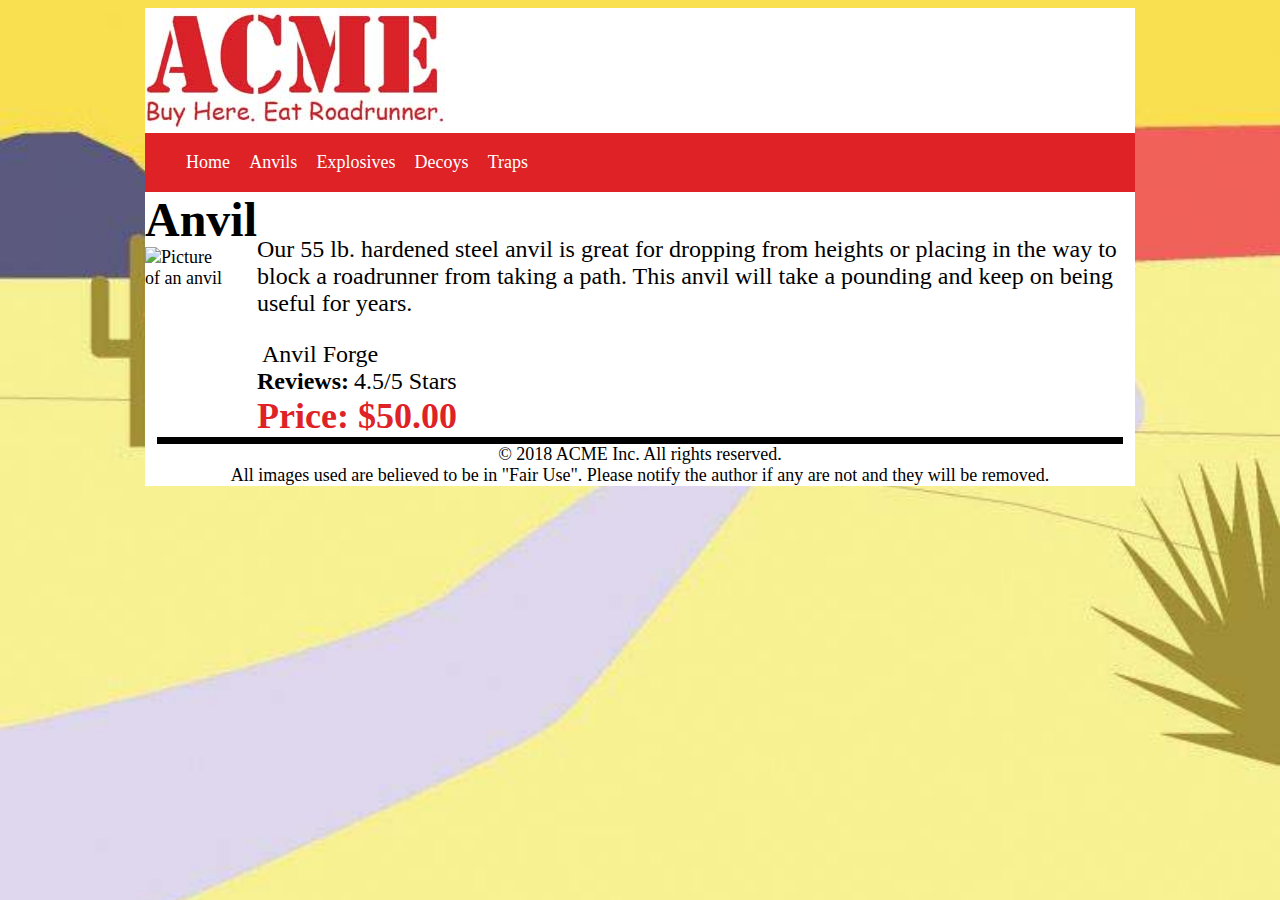
==== acme/index.html @ 9613ff71 "Updates" ====
<!doctype html>
<html lang="en-us">
  <head>
    <meta charset="UTF-8">
    <title>ACME Homepage</title>
    <meta name="viewport" content="width=device-width">
    <link rel="stylesheet" type="text/css" href="/acme/css/screen.css" media="screen">
  </head>

  <body>
    <div id="whiteBox"><header><img src="images/site/logoOptimized.jpg" alt="Acme Logo"></header>
      <nav id="navBar">
        <ul id="navItems">

        </ul>
      </nav>
      <main>
        <div id="home-content" class="home-show">
        <h1>Welcome to ACME!</h1>
        <div id="feature">

          <ul id="proposal">
            <li><h2>Acme Rocket</h2></li>
            <li>Quick lighting fuse</li>
            <li>NHTSA approved seat belts</li>
            <li>Mobile launch stand included</li>
            <li><a href="#"><img id="actionbtn" alt="Add to cart button" src="/acme/images/site/iwantit.gif"></a></li>
          </ul>
        </div>

        <div id="bottomHalf">
          <section id="recipies">
            <h2>Featured Recipies</h2>
            <ul id="recipiePics">
              <li> <img src="images/recipes/bbqsandOptimized.jpg" alt="Picture of a BBQ sandwich" class="food"></li><li><a href="#">Pulled<br> Roadrunner BBQ</a></li>
              <li> <img src="images/recipes/potpieOptimized.jpg" alt="Picture of a pot pie" class="food"></li><li><a href="#">Roadrunner Pot<br> Pie</a></li>
              <li><img src="images/recipes/soupOptimized.jpg" alt="Picture of a bowl of soup" class="food"></li><li><a href="#">Roadrunner <br> Soup</a></li>
              <li><img src="images/recipes/tacoOptimized.jpg" alt="Pciture of a taco" class="food"></li><li><a href="#">Roadrunner <br>Tacos</a></li>
          </ul> </section>
          <section id="reviews"><h2>Acme Rocket Reviews</h2><ul>
            <li>"I don't know how I ever caught roadrunners before this." (9/10)</li>
            <li>"That thing was fast!" (4/5)</li>
            <li>"Talk about fast delivery." (5/5)</li>
            <li>"I didn't even have to pull the meat apart." (4.5/5)</li>
            <li>"I'm on my thirtieth one. I love these things!" (5/5)</li>
            </ul></section>



        </div>

        </div>
<div id="product-content" class="product-hide">
  <section id="product-left">
        <h1 id="product-name"></h1>
        <img src ="images/recipes/anvilOptimized.jpg"
             id="product-picture" alt="Picture of an anvil"></section>
  <section id="product-right"><p id="product-description">
  </p>
    <section id="product-bold"><div id="product-manufacture"></div></section>
    <section id=review-bold><b>Reviews:</b><div id="product-review"></div> /5 Stars</section>

    <section id="red-text">Price: $<div id="product-price"></div></section>
  </section>
  <noscript>Javascript must be enabled to use this site</noscript>
        </div>
      </main>
      <footer id="footerBar">&copy; 2018 ACME Inc. All rights reserved.<br/>
        All images used are believed to be in "Fair Use". Please notify the author if any are not and they will be removed.
      </footer>
    </div>
    <script src="js/acme.js"></script>
  </body>
</html>
---- acme/css/screen.css ----
/*-------------------
Body  (Mobile)
---------------------*/

body {
  background-image: url("/acme/images/site/backgroundOptimized.jpg");
  background-repeat: no-repeat;
  background-size: cover;
  font-size: 18px;
}

#whiteBox {
  background-color: #fff;
  max-width: 55em;
  margin: 0 auto;
}

h1, h2{
  margin: 0px;
}

.home-show{
  display:none;
}

/*-------------------
Nav  (Mobile)
---------------------*/
#navBar {
  background-color:#de2226;
  color: #fff;
  padding: 1px;
}

#navItems {
  list-style: none;
  display: flex;
}

#navBar ul li {
  padding-right: 1.5vw;
}

/*-------------------
Footer  (Mobile)
---------------------*/
#footerBar{
  text-align: center;
  border-top: 7px solid #000;
  margin: 0 12px;
}

/*-------------------
Main (Mobile)
---------------------*/

#feature{
  display: flex;
  background-image: url(../images/site/featureOptimized.jpg);
  background-repeat:no-repeat;
  background-size: 100%;
  flex-direction: row-reverse;
  font-size: 3.5vw;
}

#proposal {
  list-style: none;
  color: #990033;
  margin-left: 40vw;
}

#actionbtn{
  width: 45vw;
}

/*-------------------
Recipies & Reviews (Mobile)
---------------------*/

.food {
  padding: 0 35px;
  background-color: #808080;
  margin-right: 5px;
}

#recipies{
  display: flex;
  flex-direction: column;
  flex-wrap: wrap;
}

#recipiePics{
  height: 250px;
  display: flex;
  flex-direction:column;
  flex-wrap: wrap;
}

#recipies li{
  list-style: none;
  text-align: center
}

#bottomHalf{
  display: flex;
  justify-content: space-between;
  flex-flow: column-reverse;
  width: 95%;
  margin: 0 auto;
}

/*-------------------
Product (Mobile)
---------------------*/

.product-hide{
  display:
}

#product-content{
  display: flex;
  flex-flow:column;
}

#product-name{
  font-size: 48px;
}

#product-picture {
  max-width: 75%;
}

#product-description {
  padding-top: 20px;
  font-size: 24px;
}

#product-manufacture{
  font-size: 24px;
  margin-bottom: 0px;
  padding-left: 5px;
}

#product-review{
  font-size: 24px;
  margin-top: 0px;
  padding-left: 5px;
}

#product-price{
  font-size: 36px;
  color: #de2226;
  font-weight: bold;
}

#red-text{
  font-size: 36px;
  color: #de2226;
  font-weight: bold;
  display: flex;
}

#review-bold{
  font-size: 24px;
  display: flex;
}

#product-bold{
  font-size: 24px;
  display: flex;
}
/*----------------------------------------------------
END MOBILE CODE
----------------------------------------------------*/

@media screen and (min-width: 770px) {

  /*-------------------
  Body  (Desktop)
  ---------------------*/

  /*-------------------
  Nav  (Desktop)
  ---------------------*/

  /*-------------------
  Footer  (Desktop)
  ---------------------*/

  /*-------------------
  Main (Desktop)
  ---------------------*/

  #proposal {
    padding-bottom:170px;
    margin-right: 15px;
    font-size: 1.8vw;
  }

  #actionbtn{
    width: 25vw;
  }

  /*-------------------
  Recipies and Reviews  (Desktop)
  ---------------------*/

  #bottomHalf{
    display: flex;
    flex-flow: row;
    justify-content: space-between;
    width: 95%;
    margin: 0 auto;
  }

  /*-------------------
  Product  (Desktop)
  ---------------------*/

  #product-content{
    display: flex;
    flex-flow: row;
  }

  #product-name{
    font-size: 48px;
  }

  #product-picture {
    width: 100vw;
  }

}
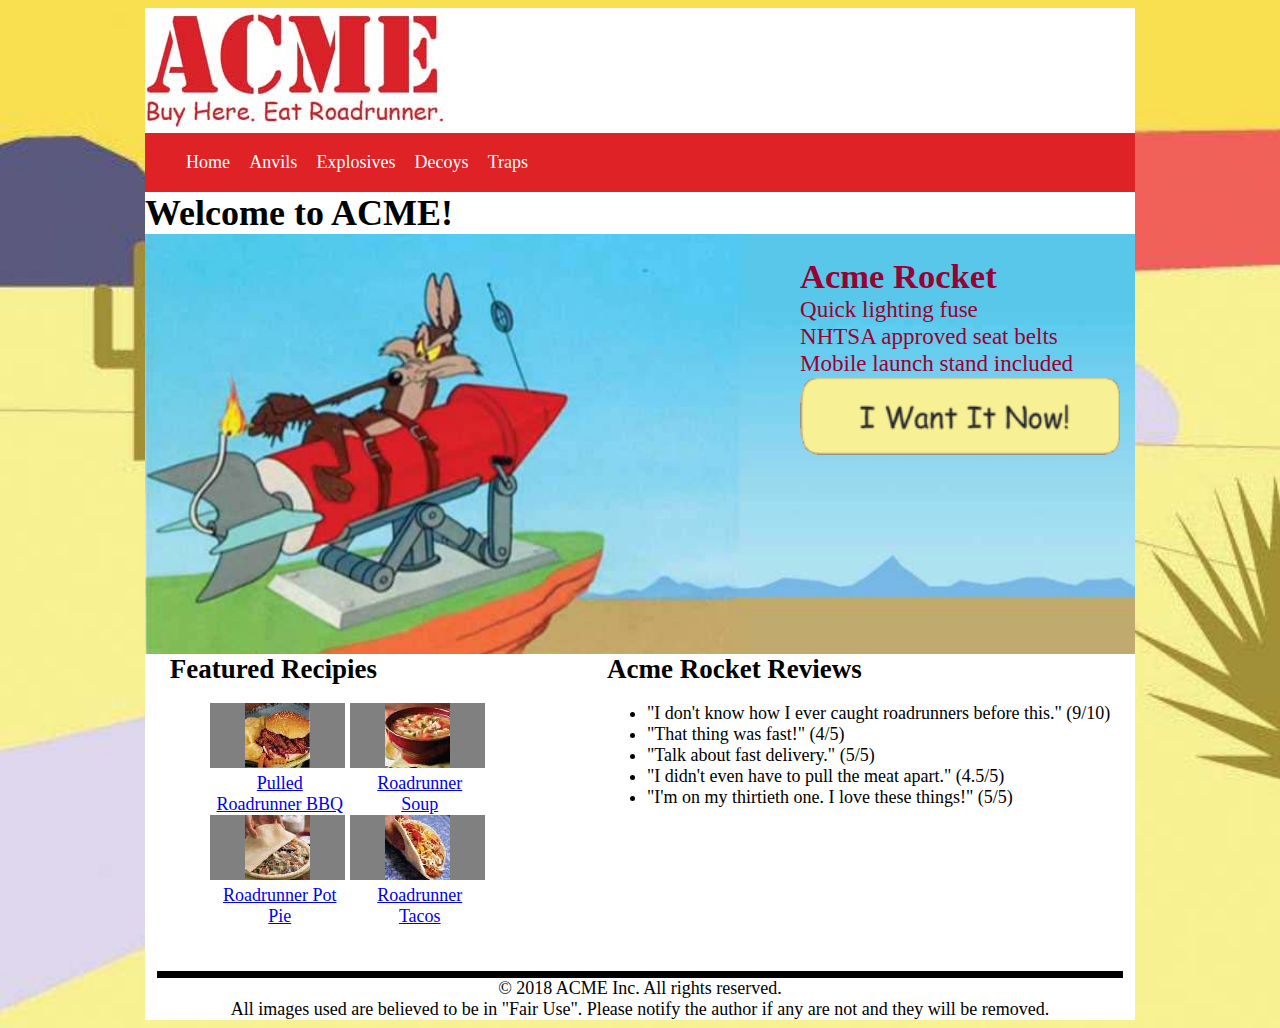
==== commit 8bc7fd1e: "Final Updates" ====
--- a/acme/index.html
+++ b/acme/index.html
@@ -52,12 +52,12 @@
         </div>
 <div id="product-content" class="product-hide">
   <section id="product-left">
-        <h1 id="product-name"></h1>
-        <img src ="images/recipes/anvilOptimized.jpg"
+        <h1 id="product-name">Product Name</h1>
+        <img src="l"
              id="product-picture" alt="Picture of an anvil"></section>
   <section id="product-right"><p id="product-description">
   </p>
-    <section id="product-bold"><div id="product-manufacture"></div></section>
+    <section id="product-bold"><b>Made By:</b><div id="product-manufacture"></div></section>
     <section id=review-bold><b>Reviews:</b><div id="product-review"></div> /5 Stars</section>
 
     <section id="red-text">Price: $<div id="product-price"></div></section>
--- a/acme/css/screen.css
+++ b/acme/css/screen.css
@@ -20,7 +20,7 @@
 }
 
 .home-show{
-  display:none;
+  display:block;
 }
 
 /*-------------------
@@ -113,12 +113,9 @@
 Product (Mobile)
 ---------------------*/
 
-.product-hide{
-  display:
-}
 
 #product-content{
-  display: flex;
+  display: none;
   flex-flow:column;
 }
 
@@ -178,6 +175,10 @@
   /*-------------------
   Body  (Desktop)
   ---------------------*/
+
+  .home-show{
+    display:block;
+  }
 
   /*-------------------
   Nav  (Desktop)
@@ -218,7 +219,7 @@
   ---------------------*/
 
   #product-content{
-    display: flex;
+    display: none;
     flex-flow: row;
   }
 
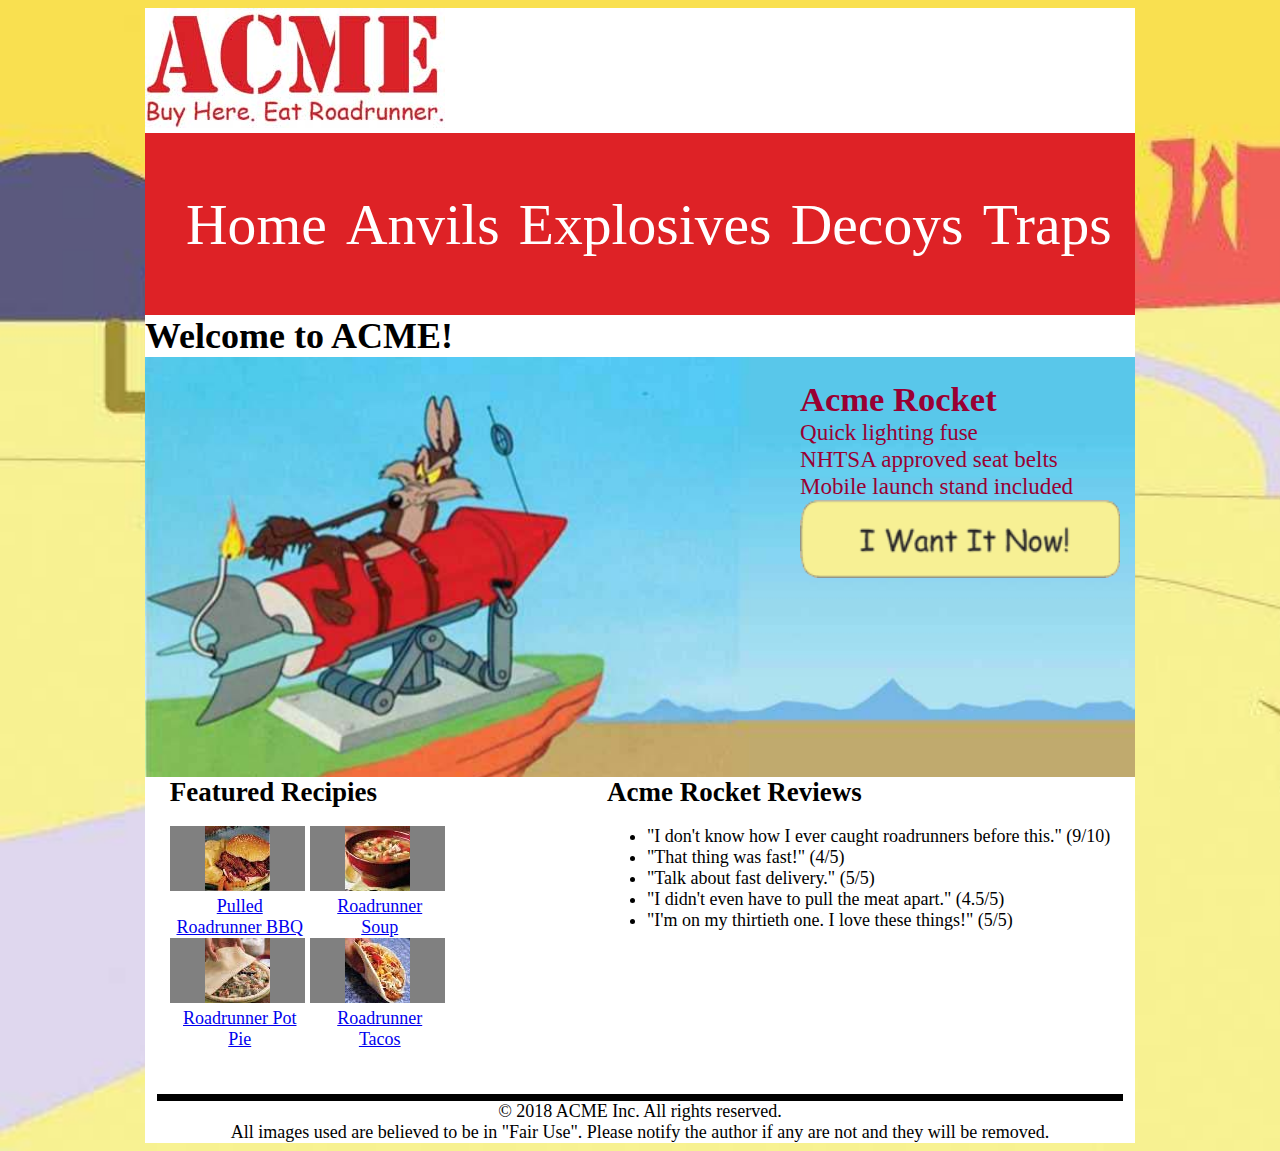
==== commit c69fb323: "Wrap Up" ====
--- a/acme/index.html
+++ b/acme/index.html
@@ -2,7 +2,7 @@
 <html lang="en-us">
   <head>
     <meta charset="UTF-8">
-    <title>ACME Homepage</title>
+    <title id="page-title">ACME Homepage</title>
     <meta name="viewport" content="width=device-width">
     <link rel="stylesheet" type="text/css" href="/acme/css/screen.css" media="screen">
   </head>
--- a/acme/css/screen.css
+++ b/acme/css/screen.css
@@ -35,6 +35,7 @@
 #navItems {
   list-style: none;
   display: flex;
+  font-size: 4.5vw;
 }
 
 #navBar ul li {
@@ -94,11 +95,13 @@
   display: flex;
   flex-direction:column;
   flex-wrap: wrap;
+  padding-left: 0px;
 }
 
 #recipies li{
   list-style: none;
   text-align: center
+
 }
 
 #bottomHalf{
